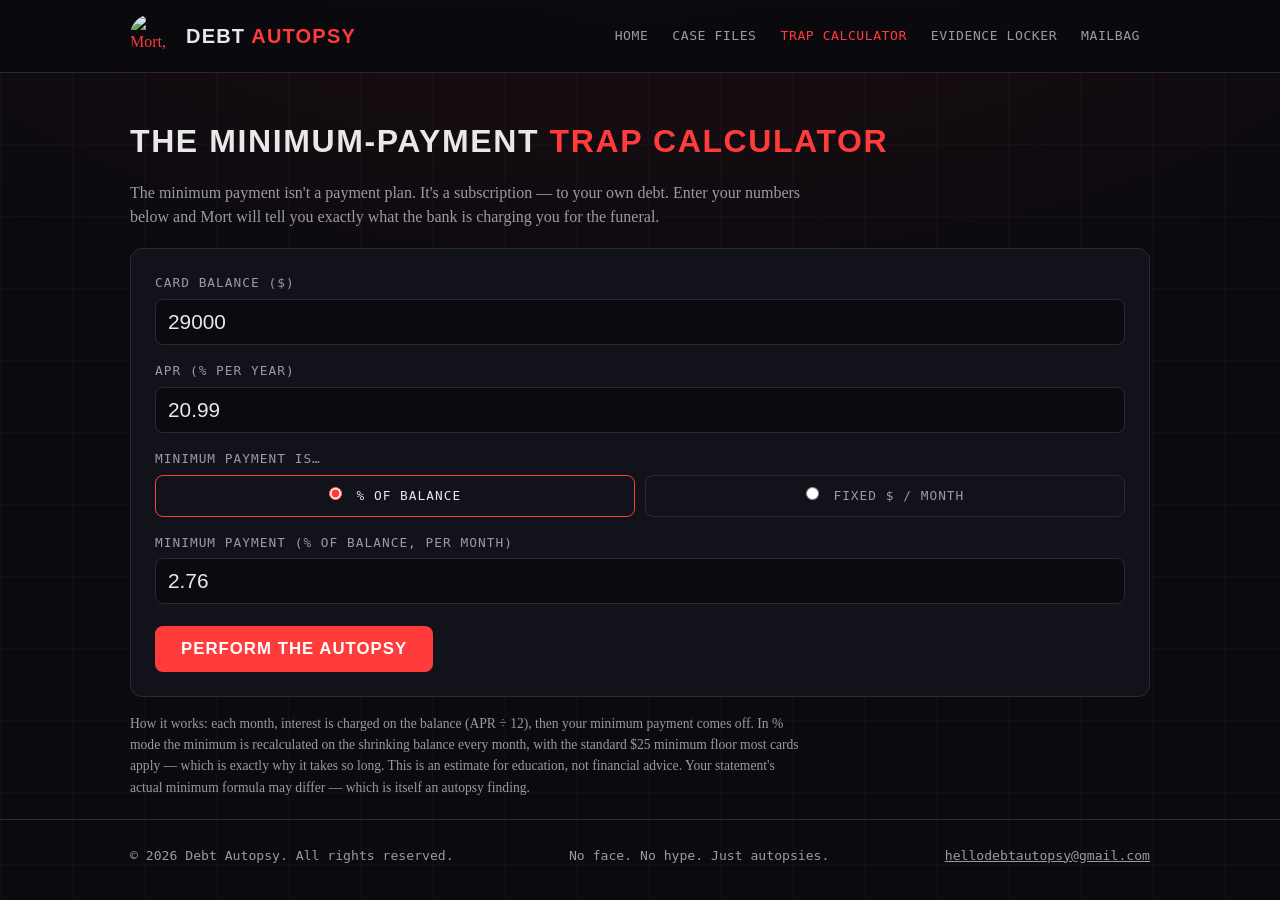
==== calculator.html @ ea072fd6 "Add files via upload" ====
<!DOCTYPE html>
<html lang="en">
<head>
<meta charset="utf-8">
<meta name="viewport" content="width=device-width, initial-scale=1">
<title>Trap Calculator — Debt Autopsy</title>
<meta name="description" content="Pay only the minimum and the bank throws you a funeral. Enter your balance, APR and minimum payment — Mort does the autopsy math.">
<link rel="icon" type="image/png" href="assets/favicon.png">
<link rel="stylesheet" href="style.css">
</head>
<body>
<header class="site">
  <div class="wrap">
    <a class="brand" href="index.html">
      <img src="assets/mort.png" alt="Mort, the Debt Autopsy coroner">
      <span class="name">Debt <em>Autopsy</em></span>
    </a>
    <nav class="main" aria-label="Main">
      <a href="index.html">Home</a>
      <a href="cases.html">Case Files</a>
      <a href="calculator.html" aria-current="page">Trap Calculator</a>
      <a href="evidence.html">Evidence Locker</a>
      <a href="mailbag.html">Mailbag</a>
    </nav>
  </div>
</header>

<main class="wrap">
  <h2 class="section">The Minimum-Payment <span class="red">Trap Calculator</span></h2>
  <p class="body">The minimum payment isn't a payment plan. It's a subscription — to your own debt.
  Enter your numbers below and Mort will tell you exactly what the bank is charging you for the funeral.</p>

  <form class="calc" id="trap-form" novalidate>
    <label for="balance">Card balance ($)</label>
    <input type="number" id="balance" min="1" step="any" value="29000" required>

    <label for="apr">APR (% per year)</label>
    <input type="number" id="apr" min="0" step="any" value="20.99" required>

    <label>Minimum payment is…</label>
    <div class="radio-row" role="radiogroup" aria-label="Minimum payment type">
      <label><input type="radio" name="minmode" value="pct" checked> % of balance</label>
      <label><input type="radio" name="minmode" value="fixed"> Fixed $ / month</label>
    </div>

    <label for="minval" id="minval-label">Minimum payment (% of balance, per month)</label>
    <input type="number" id="minval" min="0" step="any" value="2.76" required>

    <button class="run" type="submit">Perform the autopsy</button>

    <div class="results" id="results" aria-live="polite">
      <div class="grid">
        <div class="stat"><div class="num" id="r-months">—</div><div class="lbl">Months of minimums</div></div>
        <div class="stat"><div class="num" id="r-years">—</div><div class="lbl">Years in the trap</div></div>
        <div class="stat"><div class="num red" id="r-total">—</div><div class="lbl">Total you'd pay</div></div>
        <div class="stat"><div class="num red" id="r-interest">—</div><div class="lbl">Interest — the funeral bill</div></div>
      </div>
      <p class="mort-verdict"><span class="who">Mort's verdict</span><span id="r-verdict"></span></p>
    </div>
  </form>

  <p class="fineprint">How it works: each month, interest is charged on the balance (APR ÷ 12),
  then your minimum payment comes off. In % mode the minimum is recalculated on the shrinking balance
  every month, with the standard $25 minimum floor most cards apply — which is exactly why it takes
  so long. This is an estimate for education, not financial advice. Your statement's actual minimum
  formula may differ — which is itself an autopsy finding.</p>
</main>

<footer class="site">
  <div class="wrap">
    <span>© 2026 Debt Autopsy. All rights reserved.</span>
    <span>No face. No hype. Just autopsies.</span>
    <span><a href="mailbag.html">hellodebtautopsy@gmail.com</a></span>
  </div>
</footer>

<script>
(function () {
  var modeInputs = document.querySelectorAll('input[name="minmode"]');
  var minLabel = document.getElementById('minval-label');
  var minVal = document.getElementById('minval');

  function currentMode() {
    for (var i = 0; i < modeInputs.length; i++) if (modeInputs[i].checked) return modeInputs[i].value;
    return 'pct';
  }
  function syncLabel() {
    if (currentMode() === 'pct') {
      minLabel.textContent = 'Minimum payment (% of balance, per month)';
      if (minVal.value === '800') minVal.value = '2.76';
    } else {
      minLabel.textContent = 'Minimum payment ($ per month)';
      if (minVal.value === '2.76') minVal.value = '800';
    }
  }
  for (var i = 0; i < modeInputs.length; i++) modeInputs[i].addEventListener('change', syncLabel);

  function money(n) {
    return '$' + n.toLocaleString('en-US', { maximumFractionDigits: 0 });
  }

  document.getElementById('trap-form').addEventListener('submit', function (e) {
    e.preventDefault();
    var balance = parseFloat(document.getElementById('balance').value);
    var apr = parseFloat(document.getElementById('apr').value);
    var mv = parseFloat(minVal.value);
    var mode = currentMode();
    var results = document.getElementById('results');

    if (!(balance > 0) || !(apr >= 0) || !(mv > 0)) {
      document.getElementById('r-verdict').textContent =
        '"These numbers are already dead. Give me a balance, an APR and a minimum, and I\'ll open the file."';
      document.getElementById('r-months').textContent = '—';
      document.getElementById('r-years').textContent = '—';
      document.getElementById('r-total').textContent = '—';
      document.getElementById('r-interest').textContent = '—';
      results.classList.add('show');
      return;
    }

    var monthlyRate = apr / 100 / 12;
    var bal = balance, months = 0, totalPaid = 0, immortal = false;

    while (bal > 0.005) {
      var interest = bal * monthlyRate;
      var payment = (mode === 'pct') ? bal * (mv / 100) : mv;
      if (mode === 'pct' && payment < 25) payment = 25; /* the standard $25 minimum floor */
      if (payment <= interest) { immortal = true; break; }
      if (payment > bal + interest) payment = bal + interest;
      bal = bal + interest - payment;
      totalPaid += payment;
      months++;
      if (months > 3600) { immortal = true; break; } /* 300 years: call it */
    }

    if (immortal) {
      document.getElementById('r-months').textContent = '∞';
      document.getElementById('r-years').textContent = '∞';
      document.getElementById('r-total').textContent = '∞';
      document.getElementById('r-interest').textContent = '∞';
      document.getElementById('r-verdict').textContent =
        '"This one never dies. The minimum doesn\'t even cover the interest, so the balance grows ' +
        'while you pay for the privilege. Cause of death: the minimum payment. The bank designed it that way. ' +
        'Pay more than the interest — any amount more — or this file stays open forever."';
    } else {
      var totalInterest = totalPaid - balance;
      var years = (months / 12);
      document.getElementById('r-months').textContent = months.toLocaleString('en-US');
      document.getElementById('r-years').textContent = years.toFixed(1);
      document.getElementById('r-total').textContent = money(totalPaid);
      document.getElementById('r-interest').textContent = money(totalInterest);
      document.getElementById('r-verdict').textContent =
        '"The bank wants ' + money(totalInterest) + ' for the funeral. ' + months.toLocaleString('en-US') +
        ' months of minimums to bury a ' + money(balance) + ' balance — and ' + money(totalInterest) +
        ' of it buys you nothing. Not one cent of it touches the coffin. Pay more than the minimum, ' +
        'and we change the time of death."';
    }
    results.classList.add('show');
    results.scrollIntoView({ behavior: 'smooth', block: 'nearest' });
  });
})();
</script>
</body>
</html>
---- style.css ----
/* Debt Autopsy — hub styles. Forensic red system. No trackers, no external requests. */
@font-face {
  font-family: "Oswald";
  src: url("assets/oswald-bold.ttf") format("truetype");
  font-weight: 700;
  font-display: swap;
}
@font-face {
  font-family: "Special Elite";
  src: url("assets/special-elite.ttf") format("truetype");
  font-display: swap;
}
:root {
  --bg: #0a0a0f;
  --panel: #12121a;
  --panel2: #17171f;
  --red: #ff3b3b;
  --bone: #e8e8e8;
  --green: #50e68c;
  --dim: #9a9aa5;
  --line: #2a2a35;
}
* { box-sizing: border-box; margin: 0; padding: 0; }
html { -webkit-text-size-adjust: 100%; }
body {
  background: var(--bg);
  background-image:
    radial-gradient(ellipse 80% 50% at 50% -10%, rgba(255,59,59,.08), transparent),
    linear-gradient(rgba(255,255,255,.022) 1px, transparent 1px),
    linear-gradient(90deg, rgba(255,255,255,.022) 1px, transparent 1px);
  background-size: auto, 72px 72px, 72px 72px;
  color: var(--bone);
  font-family: Georgia, "Times New Roman", serif;
  line-height: 1.55;
  min-height: 100vh;
  display: flex;
  flex-direction: column;
}
a { color: var(--red); }
.wrap { width: 100%; max-width: 1060px; margin: 0 auto; padding: 0 20px; }

/* header */
header.site {
  border-bottom: 1px solid var(--line);
  padding: 14px 0;
  position: sticky; top: 0; z-index: 10;
  background: rgba(10,10,15,.92);
  backdrop-filter: blur(6px);
}
header.site .wrap { display: flex; align-items: center; gap: 14px; flex-wrap: wrap; }
.brand { display: flex; align-items: center; gap: 12px; text-decoration: none; }
.brand img { width: 44px; height: 44px; border-radius: 50%; }
.brand .name {
  font-family: "Oswald", sans-serif; font-weight: 700; letter-spacing: .06em;
  color: var(--bone); font-size: 1.25rem; text-transform: uppercase;
}
.brand .name em { color: var(--red); font-style: normal; }
nav.main { margin-left: auto; display: flex; gap: 4px; flex-wrap: wrap; }
nav.main a {
  font-family: "Special Elite", monospace; font-size: .82rem; letter-spacing: .04em;
  color: var(--dim); text-decoration: none; padding: 8px 10px; border-radius: 6px;
  text-transform: uppercase;
}
nav.main a:hover, nav.main a:focus { color: var(--bone); background: var(--panel); }
nav.main a[aria-current="page"] { color: var(--red); }

/* hero */
.hero { text-align: center; padding: 54px 0 10px; }
.hero img.mort {
  width: min(280px, 62vw); height: auto; border-radius: 50%;
  box-shadow: 0 0 0 6px rgba(255,59,59,.18), 0 24px 60px rgba(0,0,0,.6);
}
.stamp {
  display: inline-block; font-family: "Special Elite", monospace; color: var(--red);
  border: 2px solid var(--red); padding: 4px 14px; border-radius: 4px;
  transform: rotate(-2.5deg); letter-spacing: .14em; font-size: .85rem;
  text-transform: uppercase; margin: 22px 0 6px;
}
h1.title {
  font-family: "Oswald", sans-serif; font-weight: 700; text-transform: uppercase;
  font-size: clamp(2.6rem, 9vw, 5.2rem); line-height: 1.02; letter-spacing: .02em;
  margin: 10px 0 4px;
}
h1.title .red { color: var(--red); }
.tagline {
  font-family: "Special Elite", monospace; color: var(--bone);
  font-size: clamp(1rem, 3.4vw, 1.3rem); margin-top: 12px;
}
.tagline .dim { color: var(--dim); }
h2.section {
  font-family: "Oswald", sans-serif; text-transform: uppercase; letter-spacing: .05em;
  font-size: clamp(1.4rem, 4.5vw, 2rem); margin: 44px 0 14px;
}
h2.section .red { color: var(--red); }
p.lede { max-width: 640px; margin: 14px auto 0; color: var(--dim); font-size: 1.05rem; }
p.body { max-width: 680px; color: var(--dim); margin-bottom: 14px; }
p.body strong, .lede strong { color: var(--bone); }
main { flex: 1; padding-bottom: 60px; }

/* kill counter */
.counter {
  display: grid; grid-template-columns: repeat(auto-fit, minmax(150px, 1fr));
  gap: 12px; margin: 34px 0 8px;
}
.stat {
  background: var(--panel); border: 1px solid var(--line); border-radius: 10px;
  padding: 18px 14px; text-align: center;
}
.stat .num {
  font-family: "Oswald", sans-serif; font-weight: 700;
  font-size: clamp(1.7rem, 5.5vw, 2.4rem); line-height: 1.1; color: var(--bone);
}
.stat .num.red { color: var(--red); }
.stat .num.green { color: var(--green); }
.stat .lbl {
  font-family: "Special Elite", monospace; font-size: .72rem; letter-spacing: .1em;
  color: var(--dim); text-transform: uppercase; margin-top: 6px;
}
.progress-shell {
  margin: 22px 0 6px; background: var(--panel); border: 1px solid var(--line);
  border-radius: 10px; padding: 16px;
}
.progress-head {
  display: flex; justify-content: space-between; gap: 10px; flex-wrap: wrap;
  font-family: "Special Elite", monospace; font-size: .85rem; color: var(--dim);
  text-transform: uppercase; letter-spacing: .06em; margin-bottom: 10px;
}
.progress-head b { color: var(--bone); font-weight: normal; }
.bar { height: 22px; background: #1d1d26; border-radius: 6px; overflow: hidden; }
.bar > div {
  height: 100%; width: 3%;
  background: linear-gradient(90deg, #b81f1f, var(--red));
  border-radius: 6px 0 0 6px;
}
.progress-note { font-family: "Special Elite", monospace; color: var(--dim); font-size: .85rem; margin-top: 10px; }
.progress-note .green { color: var(--green); }

/* cards / nav tiles */
.tiles { display: grid; grid-template-columns: repeat(auto-fit, minmax(220px, 1fr)); gap: 12px; margin-top: 16px; }
.tile {
  display: block; background: var(--panel); border: 1px solid var(--line); border-radius: 10px;
  padding: 20px; text-decoration: none;
}
.tile:hover, .tile:focus { border-color: var(--red); }
.tile h3 { font-family: "Oswald", sans-serif; text-transform: uppercase; color: var(--bone); font-size: 1.1rem; letter-spacing: .04em; }
.tile p { color: var(--dim); font-size: .95rem; margin-top: 6px; }
.tile .go { font-family: "Special Elite", monospace; color: var(--red); font-size: .8rem; text-transform: uppercase; letter-spacing: .08em; display: block; margin-top: 12px; }

/* ledger table */
table.ledger { width: 100%; border-collapse: collapse; margin-top: 8px; font-size: .98rem; }
table.ledger th, table.ledger td { text-align: left; padding: 14px 12px; border-bottom: 1px solid var(--line); vertical-align: top; }
table.ledger th {
  font-family: "Special Elite", monospace; font-weight: normal; color: var(--dim);
  text-transform: uppercase; letter-spacing: .08em; font-size: .75rem;
}
table.ledger td.case { font-family: "Special Elite", monospace; color: var(--bone); white-space: nowrap; }
table.ledger td.amt { font-family: "Oswald", sans-serif; font-size: 1.15rem; white-space: nowrap; }
table.ledger td.verdict { color: var(--dim); font-style: italic; }
.pill {
  display: inline-block; font-family: "Special Elite", monospace; font-size: .72rem;
  letter-spacing: .1em; padding: 4px 10px; border-radius: 999px; text-transform: uppercase; white-space: nowrap;
}
.pill.closed { color: var(--green); border: 1.5px solid var(--green); }
.pill.open { color: var(--red); border: 1.5px solid var(--red); transform: rotate(-1.5deg); }
@media (max-width: 640px) {
  table.ledger, table.ledger tbody, table.ledger tr, table.ledger td { display: block; width: 100%; }
  table.ledger thead { display: none; }
  table.ledger tr { border: 1px solid var(--line); border-radius: 10px; margin-bottom: 12px; background: var(--panel); padding: 6px 2px; }
  table.ledger td { border-bottom: none; padding: 6px 14px; }
}

/* calculator */
.calc {
  background: var(--panel); border: 1px solid var(--line); border-radius: 12px;
  padding: 24px; margin-top: 18px;
}
.calc label {
  display: block; font-family: "Special Elite", monospace; font-size: .8rem;
  text-transform: uppercase; letter-spacing: .08em; color: var(--dim); margin: 16px 0 6px;
}
.calc label:first-child { margin-top: 0; }
.calc input[type="number"], .calc select {
  width: 100%; background: var(--bg); border: 1px solid var(--line); border-radius: 8px;
  color: var(--bone); font-family: "Oswald", sans-serif; font-size: 1.3rem; padding: 10px 12px;
}
.calc input:focus, .calc select:focus { outline: 2px solid var(--red); outline-offset: 1px; }
.radio-row { display: flex; gap: 10px; flex-wrap: wrap; }
.radio-row label {
  margin: 0; flex: 1; min-width: 140px; text-align: center; cursor: pointer;
  border: 1px solid var(--line); border-radius: 8px; padding: 10px; color: var(--dim);
}
.radio-row input { accent-color: var(--red); margin-right: 6px; }
.radio-row label:has(input:checked) { border-color: var(--red); color: var(--bone); }
button.run, a.btn {
  display: inline-block; margin-top: 22px; background: var(--red); color: #fff; border: none;
  font-family: "Oswald", sans-serif; font-weight: 700; text-transform: uppercase; letter-spacing: .06em;
  font-size: 1.05rem; padding: 13px 26px; border-radius: 8px; cursor: pointer; text-decoration: none;
}
button.run:hover, a.btn:hover { background: #e02e2e; }
.results { display: none; margin-top: 26px; border-top: 1px dashed var(--line); padding-top: 20px; }
.results.show { display: block; }
.results .grid { display: grid; grid-template-columns: repeat(auto-fit, minmax(150px, 1fr)); gap: 12px; }
.mort-verdict {
  margin-top: 20px; font-family: "Special Elite", monospace; font-size: 1.05rem;
  color: var(--bone); border-left: 4px solid var(--red); padding: 10px 14px; background: var(--panel2);
}
.mort-verdict .who { color: var(--red); text-transform: uppercase; letter-spacing: .08em; font-size: .78rem; display: block; margin-bottom: 4px; }
.fineprint { color: var(--dim); font-size: .85rem; margin-top: 16px; max-width: 680px; }

/* footer */
footer.site {
  border-top: 1px solid var(--line); padding: 26px 0 34px;
  font-family: "Special Elite", monospace; color: var(--dim); font-size: .82rem;
}
footer.site .wrap { display: flex; gap: 14px; flex-wrap: wrap; justify-content: space-between; }
footer.site a { color: var(--dim); }
footer.site a:hover { color: var(--red); }
.empty-note {
  border: 1.5px dashed var(--line); border-radius: 10px; padding: 28px; text-align: center;
  color: var(--dim); font-family: "Special Elite", monospace; margin-top: 16px;
}
.empty-note .big { color: var(--bone); font-size: 1.05rem; display: block; margin-bottom: 6px; }
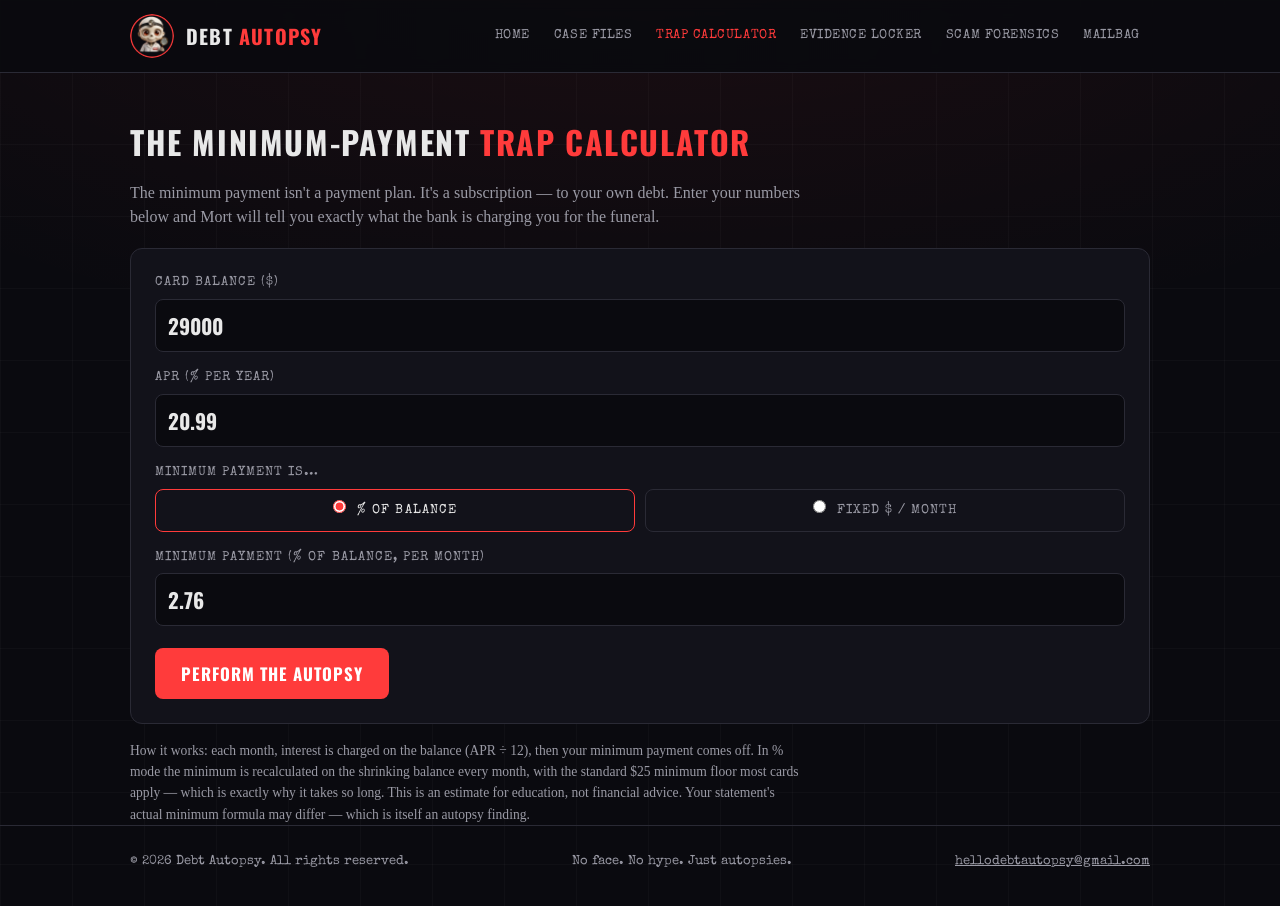
==== commit fd0a0e7e: "Hub v2: canon-driven Kill Report, Evidence Locker index, Scam Forensics page" ====
--- a/calculator.html
+++ b/calculator.html
@@ -20,6 +20,7 @@
       <a href="cases.html">Case Files</a>
       <a href="calculator.html" aria-current="page">Trap Calculator</a>
       <a href="evidence.html">Evidence Locker</a>
+      <a href="scam-forensics.html">Scam Forensics</a>
       <a href="mailbag.html">Mailbag</a>
     </nav>
   </div>
--- a/style.css
+++ b/style.css
@@ -220,3 +220,46 @@
   color: var(--dim); font-family: "Special Elite", monospace; margin-top: 16px;
 }
 .empty-note .big { color: var(--bone); font-size: 1.05rem; display: block; margin-bottom: 6px; }
+
+/* filed pill (evidence / lab entries not yet aired) */
+.pill.filed { color: var(--dim); border: 1.5px solid var(--dim); }
+
+/* exhibit cards (Evidence Locker + Scam Forensics) */
+.exhibits { display: grid; grid-template-columns: repeat(auto-fit, minmax(280px, 1fr)); gap: 12px; margin-top: 16px; }
+.exhibit {
+  background: var(--panel); border: 1px solid var(--line); border-radius: 10px; padding: 20px;
+}
+.exhibit-head { display: flex; justify-content: space-between; align-items: center; gap: 10px; flex-wrap: wrap; }
+.exhibit .no {
+  font-family: "Special Elite", monospace; color: var(--red); font-size: .8rem;
+  letter-spacing: .1em; text-transform: uppercase;
+}
+.exhibit h3 { font-family: "Oswald", sans-serif; text-transform: uppercase; color: var(--bone); font-size: 1.2rem; letter-spacing: .04em; margin-top: 10px; }
+.exhibit .finding { color: var(--dim); font-size: .95rem; margin-top: 8px; }
+.exhibit .finding strong { color: var(--bone); }
+.exhibit .mortline {
+  margin-top: 14px; font-family: "Special Elite", monospace; font-size: .92rem; color: var(--bone);
+  border-left: 4px solid var(--red); padding: 8px 12px; background: var(--panel2);
+}
+.exhibit .mortline .who { color: var(--red); text-transform: uppercase; letter-spacing: .08em; font-size: .72rem; display: block; margin-bottom: 2px; }
+
+/* lab rule callout (Scam Forensics guardrail) */
+.lab-rule {
+  border: 1.5px solid var(--red); border-radius: 10px; padding: 20px 22px; margin-top: 18px;
+  color: var(--dim); background: rgba(255,59,59,.05); font-size: .98rem;
+}
+.lab-rule .big {
+  display: block; font-family: "Oswald", sans-serif; text-transform: uppercase; letter-spacing: .06em;
+  color: var(--bone); font-size: 1.05rem; margin-bottom: 6px;
+}
+
+/* worksheet download panel */
+.worksheet {
+  display: flex; gap: 22px; align-items: center; justify-content: space-between; flex-wrap: wrap;
+  background: var(--panel); border: 1px solid var(--line); border-radius: 12px; padding: 24px; margin-top: 16px;
+}
+.worksheet > div { flex: 1 1 320px; }
+.worksheet h3 { font-family: "Oswald", sans-serif; text-transform: uppercase; letter-spacing: .04em; color: var(--bone); font-size: 1.25rem; }
+.worksheet p { color: var(--dim); font-size: .98rem; margin-top: 8px; max-width: 620px; }
+.worksheet p strong { color: var(--bone); }
+.worksheet .btn { margin-top: 0; white-space: nowrap; }
